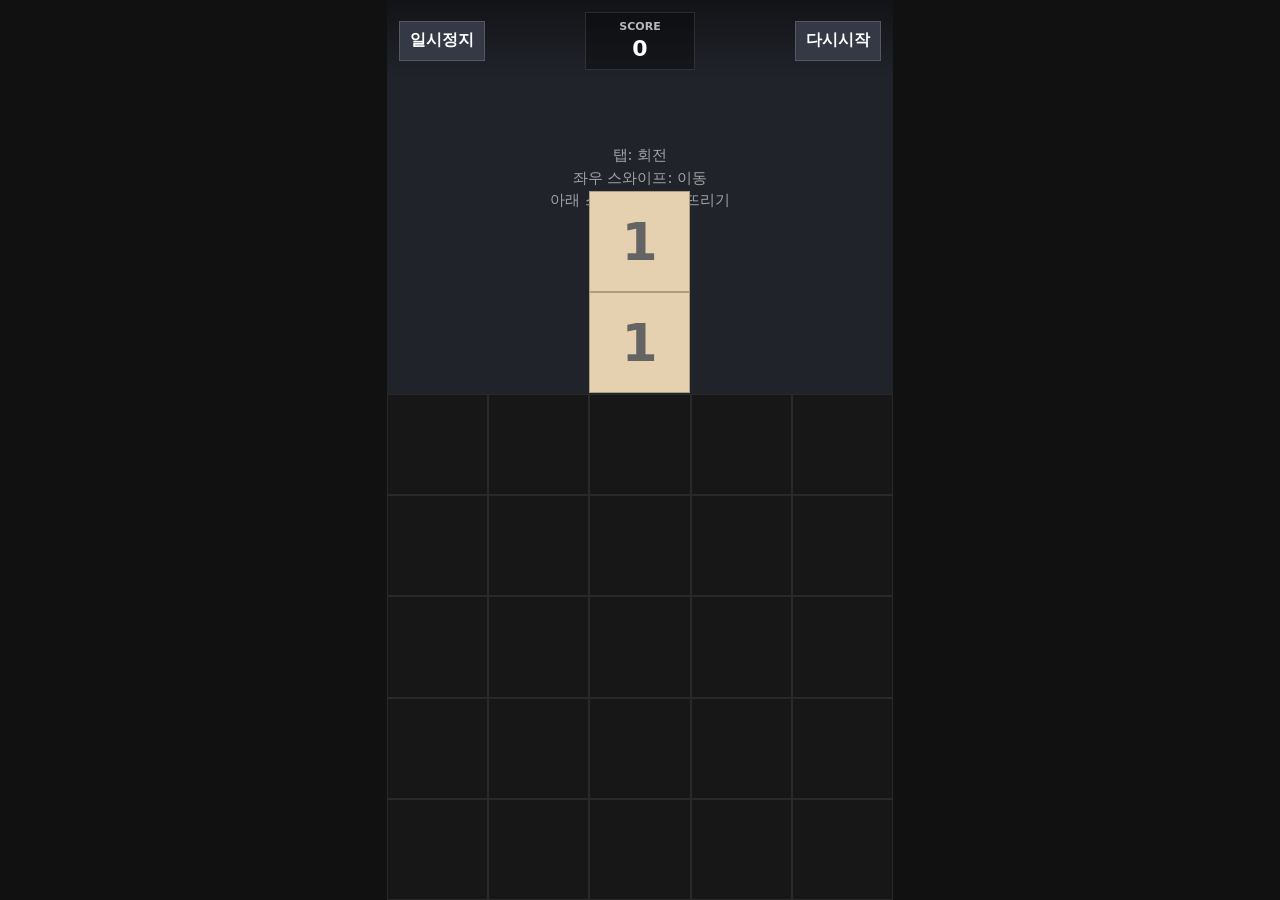
==== index.html @ 792718fa "Fix ending condition" ====
<!DOCTYPE html>
<html lang="ko">
<head>
  <meta charset="UTF-8" />
  <meta name="viewport" content="width=device-width, initial-scale=1.0, maximum-scale=1.0, user-scalable=no" />
  <title>Number Puzzle MVP</title>

  <!-- CSS 파일 연결 -->
  <link rel="stylesheet" href="./style.css" />
</head>

<body>
  <!-- =========================================================
    [HTML 01] 앱 루트
    - 현재는 퍼즐 화면만 존재
    - 이후 title-screen, result-screen, option-screen 추가 가능
  ========================================================= -->
  <div class="app-shell">
    <main id="gameScreen" class="game-screen" aria-label="퍼즐 화면">

      <!-- =====================================================
        [HTML 02] 상단 UI
      ====================================================== -->
      <header class="top-ui">
        <button id="pauseButton" class="ui-button pause-button" type="button">
          일시정지
        </button>

        <div class="score-box" aria-live="polite">
          <span class="score-label">SCORE</span>
          <span id="scoreText">0</span>
        </div>

        <button id="restartButton" class="ui-button restart-button" type="button">
          다시시작
        </button>
      </header>

      <!-- =====================================================
        [HTML 03] 플레이 영역
      ====================================================== -->
      <section id="playArea" class="play-area" aria-label="게임 플레이 영역">
        <p class="control-hint">
          탭: 회전<br />
          좌우 스와이프: 이동<br />
          아래 스와이프: 떨어뜨리기
        </p>

        <!-- 보드: 화면 하단 밀착 -->
        <div id="boardWrap" class="board-wrap">

          <!-- 대기 블록 레이어: 보드 바로 위 -->
          <div id="previewLayer" class="preview-layer"></div>

          <!-- 5x5 배경 그리드 -->
          <div id="boardGrid" class="board-grid" aria-hidden="true"></div>

          <!-- 실제 보드 블록 레이어 -->
          <div id="blockLayer" class="block-layer"></div>
        </div>
      </section>

      <!-- =====================================================
        [HTML 04] 게임 종료 팝업
      ====================================================== -->
      <div id="gameOverModal" class="modal-backdrop" role="dialog" aria-modal="true">
        <div class="modal">
          <h2 class="modal-title">게임 종료</h2>
          <p class="modal-message">결과화면으로 이동하겠습니까?</p>

          <div class="modal-actions">
            <button id="gameOverNoButton" class="modal-button" type="button">
              아니오
            </button>
            <button id="gameOverYesButton" class="modal-button primary" type="button">
              예
            </button>
          </div>
        </div>
      </div>

      <!-- =====================================================
        [HTML 05] 일시 정지 팝업
      ====================================================== -->
      <div id="pauseModal" class="modal-backdrop" role="dialog" aria-modal="true">
        <div class="modal">
          <h2 class="modal-title">일시 정지</h2>
          <p class="modal-message">게임을 계속 진행하시겠습니까?</p>

          <div class="modal-actions">
            <button id="pauseRestartButton" class="modal-button" type="button">
              초기화
            </button>
            <button id="resumeButton" class="modal-button primary" type="button">
              계속하기
            </button>
          </div>
        </div>
      </div>

    </main>
  </div>

  <!-- =========================================================
    [JS 연결 순서]
    1. firebase-adapter.js
      - Firebase Auth / Firestore 연결 예정 영역

    2. game.js
      - 순수 게임 데이터와 게임 규칙

    3. ui.js
      - DOM 렌더링, 입력 처리, 버튼 처리
  ========================================================= -->
  <script src="./firebase-adapter.js"></script>
  <script src="./game.js"></script>
  <script src="./ui.js"></script>
</body>
</html>
---- style.css ----
/* =========================================================
  [CSS 01] 기본 리셋
  - 화면 스크롤 방지
  - 모바일 터치 확대/선택 방지
========================================================= */
* {
  box-sizing: border-box;
  margin: 0;
  padding: 0;
  -webkit-tap-highlight-color: transparent;
  user-select: none;
}

html,
body {
  width: 100%;
  height: 100%;
  overflow: hidden;
  background: #1b1b1b;
  font-family: system-ui, -apple-system, BlinkMacSystemFont, "Segoe UI", sans-serif;
  touch-action: none;
}

.app-shell,
.game-screen,
.play-area,
.board-wrap {
  touch-action: none;
  overscroll-behavior: none;
}

button {
  font: inherit;
  border: none;
  cursor: pointer;
}

/* =========================================================
  [CSS 02] 앱 전체 화면
  - 기준 비율: 9:16
  - 화면이 넓어져도 세로 기준 배치를 유지
  - 가운데 정렬
========================================================= */
.app-shell {
  width: 100vw;
  height: 100vh;
  height: 100dvh;
  overflow: hidden;
  display: flex;
  justify-content: center;
  align-items: center;
  background: #111;
}

.game-screen {
  position: relative;
  width: min(100vw, 56.25vh);
  width: min(100vw, 56.25dvh);
  height: 100vh;
  height: 100dvh;
  overflow: hidden;
  background: #20232a;
  color: #fff;
}

/* =========================================================
  [CSS 03] 상단 UI
  - 왼쪽: 일시 정지
  - 중앙: 현재 스코어
  - 오른쪽: 다시 시작
  - 화면 비율이 달라져도 겹치지 않도록 grid 사용
========================================================= */
.top-ui {
  position: absolute;
  z-index: 30;
  top: 0;
  left: 0;
  width: 100%;
  min-height: 64px;
  padding: max(12px, env(safe-area-inset-top)) 12px 8px;
  display: grid;
  grid-template-columns: 1fr auto 1fr;
  align-items: center;
  gap: 8px;
  background: linear-gradient(to bottom, rgba(0,0,0,0.45), rgba(0,0,0,0));
  pointer-events: none;
}

.ui-button {
  min-width: 48px;
  min-height: 40px;
  padding: 8px 10px;
  background: #353945;
  color: #fff;
  border: 1px solid rgba(255,255,255,0.16);
  border-radius: 0;
  font-size: clamp(13px, 3.2vw, 16px);
  font-weight: 700;
  pointer-events: auto;
}

.pause-button {
  justify-self: start;
}

.restart-button {
  justify-self: end;
}

.score-box {
  justify-self: center;
  text-align: center;
  min-width: 110px;
  padding: 8px 12px;
  background: rgba(0,0,0,0.32);
  border: 1px solid rgba(255,255,255,0.12);
  font-size: clamp(16px, 4vw, 22px);
  font-weight: 800;
  line-height: 1.15;
  white-space: nowrap;
}

.score-label {
  display: block;
  font-size: 11px;
  opacity: 0.7;
  font-weight: 600;
  margin-bottom: 2px;
}

/* =========================================================
  [CSS 04] 플레이 영역
  - 보드는 화면 하단에 밀착
  - 마지막 줄과 화면 하단 사이 여백 없음
  - 대기 블록은 보드 바로 위에 위치
========================================================= */
.play-area {
  position: absolute;
  inset: 0;
  overflow: hidden;
}

.board-wrap {
  position: absolute;
  left: 0;
  bottom: 0;
  width: 100%;
  aspect-ratio: 1 / 1;
  background: #090909;
  overflow: visible;
}

.board-grid {
  position: absolute;
  inset: 0;
  display: grid;
  grid-template-columns: repeat(5, 1fr);
  grid-template-rows: repeat(5, 1fr);
  gap: 0;
  background: #000;
}

.grid-cell {
  border: 1px solid rgba(255,255,255,0.08);
  background: #171717;
}

.block-layer {
  position: absolute;
  inset: 0;
  pointer-events: none;
}

.preview-layer {
  position: absolute;
  left: 0;
  bottom: 100%;
  width: 100%;
  height: 40%;
  pointer-events: none;
  overflow: visible;
}

/* =========================================================
  [CSS 05] 숫자 블록
  - 정사각형 유지
  - 모서리 둥글게 하지 않음
  - 서로 밀착
  - 색상은 JS에서 숫자별로 주입
========================================================= */
.number-block {
  position: absolute;
  width: 20%;
  aspect-ratio: 1 / 1;
  display: flex;
  align-items: center;
  justify-content: center;
  border-radius: 0;
  font-size: clamp(22px, 10vw, 52px);
  font-weight: 900;
  line-height: 1;
  border: 1px solid rgba(0,0,0,0.25);
  transform: translate3d(0, 0, 0);
  transition:
    left 0.12s linear,
    top 0.12s linear,
    transform 0.12s linear,
    opacity 0.12s linear;
  will-change: left, top, transform, opacity;
}

.number-block.preview {
  z-index: 20;
}

.number-block.board {
  z-index: 10;
}

.number-block.merging {
  z-index: 25;
  transform: scale(0.82);
  opacity: 0.85;
}

.number-block.pop {
  animation: pop 0.14s ease-out;
}

@keyframes pop {
  0% {
    transform: scale(0.72);
  }

  100% {
    transform: scale(1);
  }
}

/* =========================================================
  [CSS 06] 안내 텍스트
  - 테스트 조작 안내
  - 실제 출시 시 제거 가능
========================================================= */
.control-hint {
  position: absolute;
  z-index: 5;
  top: 16%;
  left: 50%;
  transform: translateX(-50%);
  width: 86%;
  text-align: center;
  color: rgba(255,255,255,0.58);
  font-size: clamp(12px, 3vw, 15px);
  line-height: 1.5;
  pointer-events: none;
}

/* =========================================================
  [CSS 07] 팝업
  - 게임 종료 / 일시 정지용
========================================================= */
.modal-backdrop {
  position: absolute;
  z-index: 100;
  inset: 0;
  display: none;
  align-items: center;
  justify-content: center;
  background: rgba(0,0,0,0.62);
  padding: 24px;
}

.modal-backdrop.active {
  display: flex;
}

.modal {
  width: min(92%, 360px);
  background: #272b35;
  color: #fff;
  border: 1px solid rgba(255,255,255,0.16);
  padding: 22px;
  text-align: center;
  border-radius: 0;
}

.modal-title {
  font-size: 20px;
  font-weight: 900;
  margin-bottom: 12px;
}

.modal-message {
  font-size: 15px;
  line-height: 1.5;
  opacity: 0.88;
  margin-bottom: 18px;
}

.modal-actions {
  display: flex;
  gap: 8px;
  justify-content: center;
}

.modal-button {
  flex: 1;
  min-height: 44px;
  background: #3a4050;
  color: #fff;
  border: 1px solid rgba(255,255,255,0.16);
  border-radius: 0;
  font-weight: 800;
}

.modal-button.primary {
  background: #f0b13e;
  color: #1b1b1b;
}
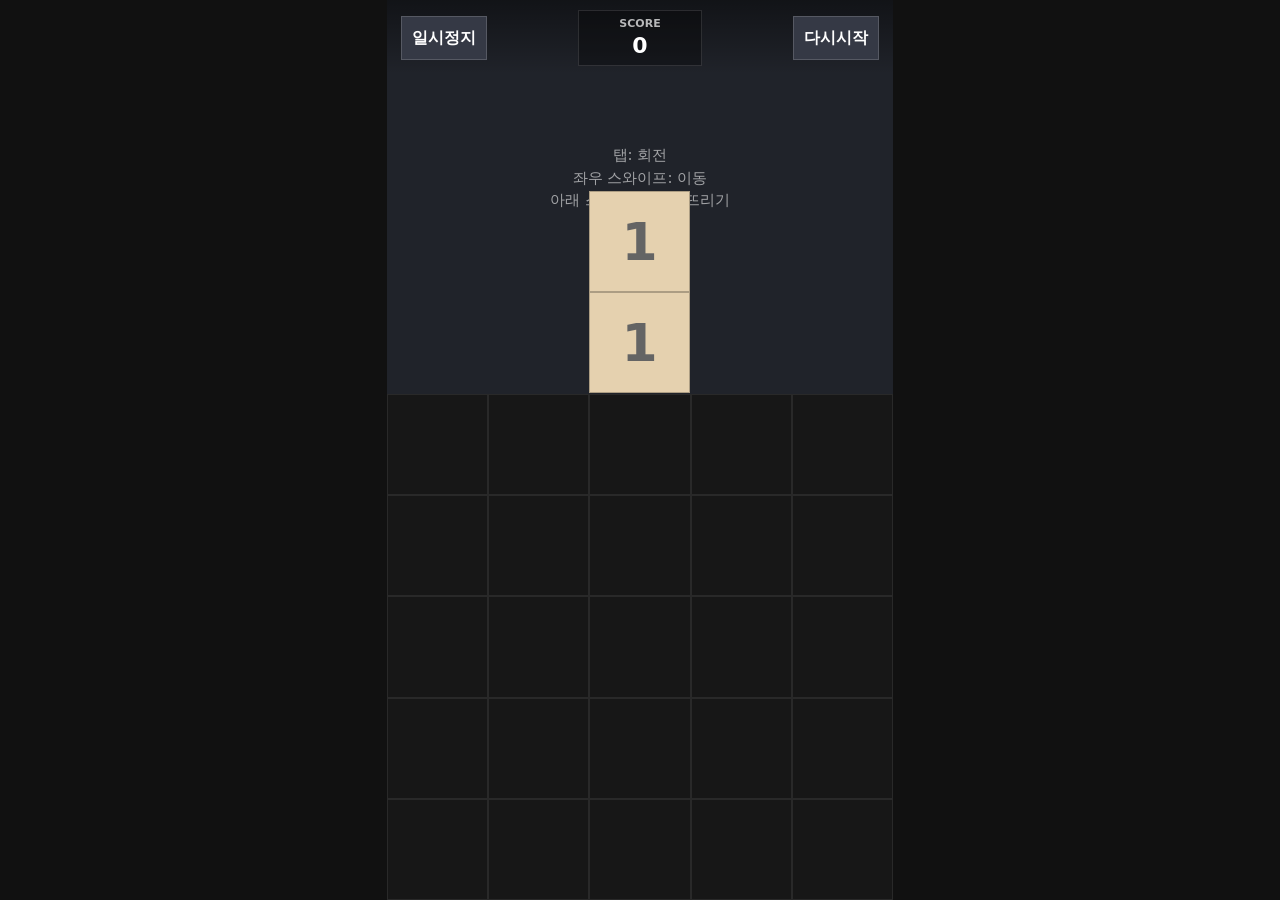
==== commit 0e27a042: "fix ending condition" ====
--- a/index.html
+++ b/index.html
@@ -2,7 +2,7 @@
 <html lang="ko">
 <head>
   <meta charset="UTF-8" />
-  <meta name="viewport" content="width=device-width, initial-scale=1.0, maximum-scale=1.0, user-scalable=no" />
+  <meta name="viewport" content="width=device-width, initial-scale=1.0, maximum-scale=1.0, user-scalable=no, viewport-fit=cover" />
   <title>Number Puzzle MVP</title>
 
   <!-- CSS 파일 연결 -->
--- a/style.css
+++ b/style.css
@@ -8,23 +8,32 @@
   margin: 0;
   padding: 0;
   -webkit-tap-highlight-color: transparent;
+  -webkit-touch-callout: none;
+  -webkit-user-drag: none;
   user-select: none;
+  touch-action: none;
 }
 
 html,
 body {
   width: 100%;
   height: 100%;
+  min-height: 100%;
+  position: fixed;
+  inset: 0;
   overflow: hidden;
   background: #1b1b1b;
   font-family: system-ui, -apple-system, BlinkMacSystemFont, "Segoe UI", sans-serif;
   touch-action: none;
+  overscroll-behavior: none;
 }
 
 .app-shell,
 .game-screen,
 .play-area,
-.board-wrap {
+.board-wrap,
+.top-ui,
+.modal-backdrop {
   touch-action: none;
   overscroll-behavior: none;
 }
@@ -45,6 +54,8 @@
   width: 100vw;
   height: 100vh;
   height: 100dvh;
+  position: fixed;
+  inset: 0;
   overflow: hidden;
   display: flex;
   justify-content: center;
@@ -76,26 +87,31 @@
   top: 0;
   left: 0;
   width: 100%;
-  min-height: 64px;
-  padding: max(12px, env(safe-area-inset-top)) 12px 8px;
+  min-height: clamp(56px, 8dvh, 76px);
+  padding: max(10px, env(safe-area-inset-top)) clamp(8px, 1.8dvh, 14px) 8px;
   display: grid;
-  grid-template-columns: 1fr auto 1fr;
+  grid-template-columns: minmax(48px, 1fr) minmax(88px, auto) minmax(48px, 1fr);
   align-items: center;
-  gap: 8px;
+  gap: clamp(6px, 1.2dvh, 10px);
   background: linear-gradient(to bottom, rgba(0,0,0,0.45), rgba(0,0,0,0));
   pointer-events: none;
 }
 
 .ui-button {
   min-width: 48px;
-  min-height: 40px;
-  padding: 8px 10px;
+  max-width: 100%;
+  min-height: clamp(36px, 5.4dvh, 44px);
+  padding: 7px clamp(8px, 1.6dvh, 10px);
   background: #353945;
   color: #fff;
   border: 1px solid rgba(255,255,255,0.16);
   border-radius: 0;
-  font-size: clamp(13px, 3.2vw, 16px);
+  font-size: clamp(12px, 1.9dvh, 16px);
   font-weight: 700;
+  line-height: 1.15;
+  white-space: nowrap;
+  overflow: hidden;
+  text-overflow: ellipsis;
   pointer-events: auto;
 }
 
@@ -110,19 +126,22 @@
 .score-box {
   justify-self: center;
   text-align: center;
-  min-width: 110px;
-  padding: 8px 12px;
+  width: clamp(96px, 17dvh, 124px);
+  max-width: 100%;
+  padding: 7px clamp(8px, 1.8dvh, 12px);
   background: rgba(0,0,0,0.32);
   border: 1px solid rgba(255,255,255,0.12);
-  font-size: clamp(16px, 4vw, 22px);
+  font-size: clamp(16px, 2.7dvh, 22px);
   font-weight: 800;
   line-height: 1.15;
   white-space: nowrap;
+  overflow: hidden;
+  text-overflow: ellipsis;
 }
 
 .score-label {
   display: block;
-  font-size: 11px;
+  font-size: clamp(10px, 1.5dvh, 11px);
   opacity: 0.7;
   font-weight: 600;
   margin-bottom: 2px;
@@ -196,7 +215,7 @@
   align-items: center;
   justify-content: center;
   border-radius: 0;
-  font-size: clamp(22px, 10vw, 52px);
+  font-size: clamp(22px, 7.2dvh, 52px);
   font-weight: 900;
   line-height: 1;
   border: 1px solid rgba(0,0,0,0.25);
@@ -251,7 +270,7 @@
   width: 86%;
   text-align: center;
   color: rgba(255,255,255,0.58);
-  font-size: clamp(12px, 3vw, 15px);
+  font-size: clamp(12px, 1.9dvh, 15px);
   line-height: 1.5;
   pointer-events: none;
 }
@@ -268,7 +287,7 @@
   align-items: center;
   justify-content: center;
   background: rgba(0,0,0,0.62);
-  padding: 24px;
+  padding: clamp(16px, 4dvh, 24px);
 }
 
 .modal-backdrop.active {
@@ -276,23 +295,25 @@
 }
 
 .modal {
-  width: min(92%, 360px);
+  width: min(92%, 54dvh, 360px);
+  max-height: calc(100dvh - 32px);
+  overflow: hidden;
   background: #272b35;
   color: #fff;
   border: 1px solid rgba(255,255,255,0.16);
-  padding: 22px;
+  padding: clamp(18px, 3.2dvh, 22px);
   text-align: center;
   border-radius: 0;
 }
 
 .modal-title {
-  font-size: 20px;
+  font-size: clamp(18px, 2.8dvh, 20px);
   font-weight: 900;
   margin-bottom: 12px;
 }
 
 .modal-message {
-  font-size: 15px;
+  font-size: clamp(13px, 2dvh, 15px);
   line-height: 1.5;
   opacity: 0.88;
   margin-bottom: 18px;
@@ -306,12 +327,17 @@
 
 .modal-button {
   flex: 1;
-  min-height: 44px;
+  min-width: 0;
+  min-height: clamp(40px, 5.8dvh, 44px);
   background: #3a4050;
   color: #fff;
   border: 1px solid rgba(255,255,255,0.16);
   border-radius: 0;
   font-weight: 800;
+  font-size: clamp(13px, 2dvh, 15px);
+  white-space: nowrap;
+  overflow: hidden;
+  text-overflow: ellipsis;
 }
 
 .modal-button.primary {
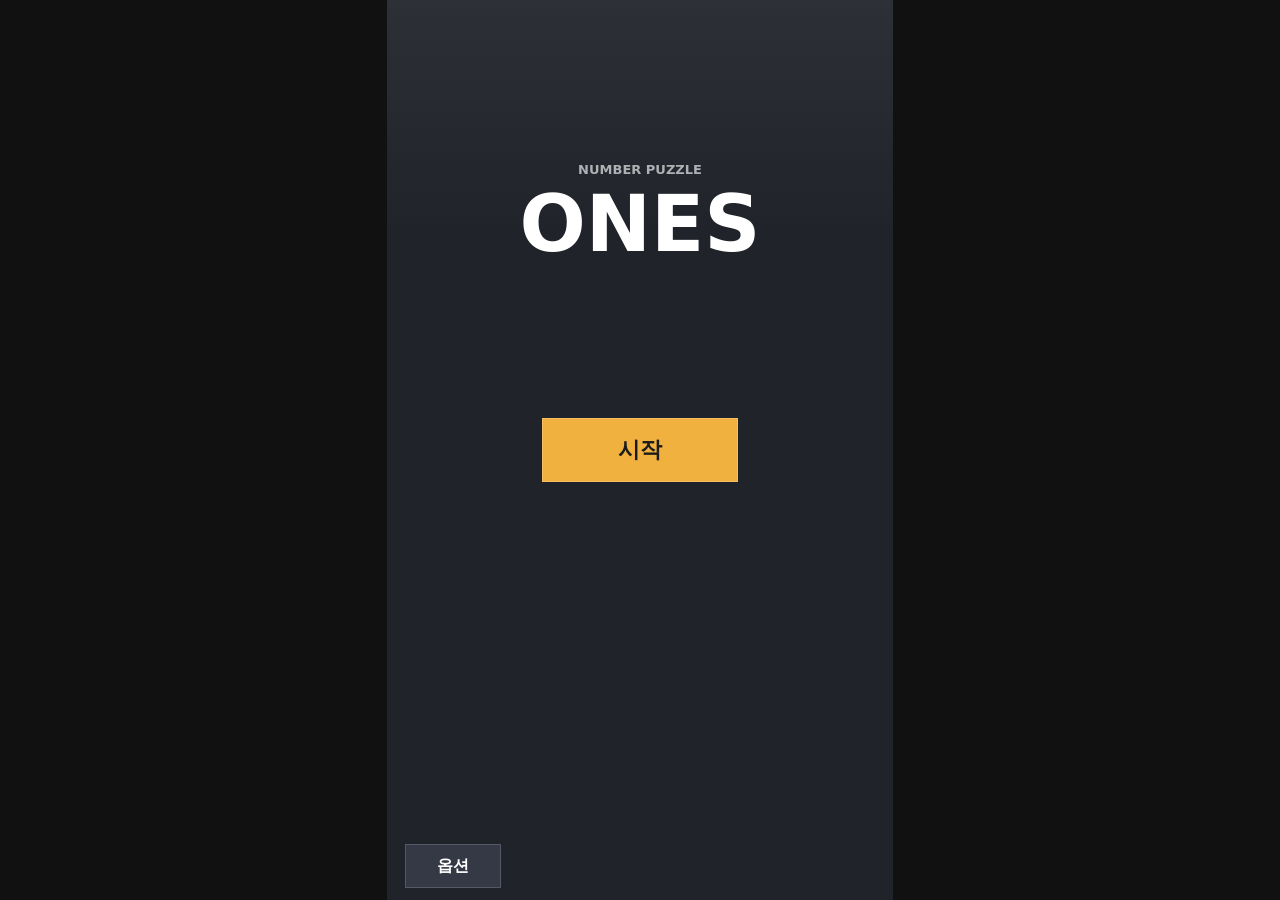
==== commit 36490857: "Change storage to local storage and add UI" ====
--- a/index.html
+++ b/index.html
@@ -16,6 +16,34 @@
     - 이후 title-screen, result-screen, option-screen 추가 가능
   ========================================================= -->
   <div class="app-shell">
+    <section id="titleScreen" class="title-screen active" aria-label="타이틀 화면">
+      <div class="title-logo">
+        <span class="title-kicker">NUMBER PUZZLE</span>
+        <h1 class="title-heading">ONES</h1>
+      </div>
+
+      <button id="startButton" class="title-start-button" type="button">
+        시작
+      </button>
+
+      <button id="optionButton" class="ui-button title-option-button" type="button">
+        옵션
+      </button>
+
+      <div id="optionModal" class="modal-backdrop" role="dialog" aria-modal="true">
+        <div class="modal">
+          <h2 class="modal-title">옵션</h2>
+          <p class="modal-message">아직 조정할 옵션이 없습니다.</p>
+
+          <div class="modal-actions">
+            <button id="optionCloseButton" class="modal-button primary" type="button">
+              닫기
+            </button>
+          </div>
+        </div>
+      </div>
+    </section>
+
     <main id="gameScreen" class="game-screen" aria-label="퍼즐 화면">
 
       <!-- =====================================================
@@ -99,12 +127,47 @@
       </div>
 
     </main>
+
+    <section id="resultScreen" class="result-screen" aria-label="결과 화면">
+      <button id="latestScoreButton" class="latest-score-button" type="button">
+        <span class="result-label">LATEST SCORE</span>
+        <span id="latestScoreText" class="latest-score-text">0</span>
+      </button>
+
+      <section class="score-chart-panel" aria-label="최근 5회 플레이 스코어 비교 그래프">
+        <div id="scoreChart" class="score-chart"></div>
+      </section>
+
+      <button id="resultRestartButton" class="ui-button result-restart-button" type="button">
+        다시 시작하기
+      </button>
+
+      <button id="resultTitleButton" class="ui-button result-title-button" type="button">
+        타이틀로 가기
+      </button>
+
+      <div id="restartConfirmModal" class="modal-backdrop" role="dialog" aria-modal="true">
+        <div class="modal">
+          <h2 class="modal-title">다시 시작</h2>
+          <p class="modal-message">다시 시작하시겠습니까?</p>
+
+          <div class="modal-actions">
+            <button id="restartConfirmNoButton" class="modal-button" type="button">
+              아니오
+            </button>
+            <button id="restartConfirmYesButton" class="modal-button primary" type="button">
+              예
+            </button>
+          </div>
+        </div>
+      </div>
+    </section>
   </div>
 
   <!-- =========================================================
     [JS 연결 순서]
-    1. firebase-adapter.js
-      - Firebase Auth / Firestore 연결 예정 영역
+    1. local-storage-adapter.js
+      - localStorage 점수 저장 영역
 
     2. game.js
       - 순수 게임 데이터와 게임 규칙
@@ -112,7 +175,7 @@
     3. ui.js
       - DOM 렌더링, 입력 처리, 버튼 처리
   ========================================================= -->
-  <script src="./firebase-adapter.js"></script>
+  <script src="./local-storage-adapter.js"></script>
   <script src="./game.js"></script>
   <script src="./ui.js"></script>
 </body>
--- a/style.css
+++ b/style.css
@@ -29,7 +29,9 @@
 }
 
 .app-shell,
+.title-screen,
 .game-screen,
+.result-screen,
 .play-area,
 .board-wrap,
 .top-ui,
@@ -63,7 +65,9 @@
   background: #111;
 }
 
-.game-screen {
+.title-screen,
+.game-screen,
+.result-screen {
   position: relative;
   width: min(100vw, 56.25vh);
   width: min(100vw, 56.25dvh);
@@ -72,6 +76,77 @@
   overflow: hidden;
   background: #20232a;
   color: #fff;
+}
+
+.title-screen:not(.active),
+.game-screen:not(.active),
+.result-screen:not(.active) {
+  display: none;
+}
+
+.title-screen.active,
+.game-screen.active,
+.result-screen.active {
+  display: block;
+}
+
+/* =========================================================
+  [CSS 02-1] 타이틀 화면
+========================================================= */
+.title-screen {
+  background:
+    linear-gradient(to bottom, rgba(255,255,255,0.06), rgba(255,255,255,0) 26%),
+    #20232a;
+}
+
+.title-logo {
+  position: absolute;
+  top: 18%;
+  left: 50%;
+  transform: translateX(-50%);
+  width: 86%;
+  text-align: center;
+  pointer-events: none;
+}
+
+.title-kicker {
+  display: block;
+  margin-bottom: 8px;
+  color: rgba(255,255,255,0.64);
+  font-size: clamp(11px, 1.7dvh, 13px);
+  font-weight: 800;
+  letter-spacing: 0;
+}
+
+.title-heading {
+  color: #fff;
+  font-size: clamp(48px, 10dvh, 78px);
+  font-weight: 900;
+  line-height: 1;
+}
+
+.title-start-button {
+  position: absolute;
+  z-index: 20;
+  left: 50%;
+  top: 50%;
+  transform: translate(-50%, -50%);
+  width: clamp(148px, 28dvh, 196px);
+  min-height: clamp(52px, 7.6dvh, 64px);
+  background: #f0b13e;
+  color: #1b1b1b;
+  border: 1px solid rgba(255,255,255,0.18);
+  border-radius: 0;
+  font-size: clamp(18px, 2.8dvh, 22px);
+  font-weight: 900;
+}
+
+.title-option-button {
+  position: absolute;
+  z-index: 20;
+  left: clamp(12px, 2.4dvh, 18px);
+  bottom: max(12px, env(safe-area-inset-bottom));
+  width: clamp(78px, 13dvh, 96px);
 }
 
 /* =========================================================
@@ -344,3 +419,141 @@
   background: #f0b13e;
   color: #1b1b1b;
 }
+
+/* =========================================================
+  [CSS 08] Result screen
+========================================================= */
+.result-screen {
+  background:
+    linear-gradient(to bottom, rgba(255,255,255,0.06), rgba(255,255,255,0) 26%),
+    #20232a;
+}
+
+.latest-score-button {
+  position: absolute;
+  z-index: 20;
+  top: max(18px, env(safe-area-inset-top));
+  left: 50%;
+  transform: translateX(-50%);
+  width: min(82%, 42dvh);
+  min-height: clamp(82px, 13dvh, 112px);
+  padding: clamp(12px, 2dvh, 16px);
+  background: rgba(0,0,0,0.32);
+  color: #fff;
+  border: 1px solid rgba(255,255,255,0.14);
+  border-radius: 0;
+  text-align: center;
+}
+
+.result-label {
+  display: block;
+  margin-bottom: 6px;
+  color: rgba(255,255,255,0.68);
+  font-size: clamp(11px, 1.7dvh, 13px);
+  font-weight: 800;
+  letter-spacing: 0;
+}
+
+.latest-score-text {
+  display: block;
+  font-size: clamp(34px, 7dvh, 56px);
+  font-weight: 900;
+  line-height: 1;
+  color: #f0b13e;
+  white-space: nowrap;
+  overflow: hidden;
+  text-overflow: ellipsis;
+}
+
+.score-chart-panel {
+  position: absolute;
+  z-index: 10;
+  left: 50%;
+  top: 50%;
+  transform: translate(-50%, -50%);
+  width: min(88%, 46dvh);
+  height: clamp(190px, 32dvh, 250px);
+  padding: clamp(14px, 2.4dvh, 18px);
+  background: rgba(0,0,0,0.24);
+  border: 1px solid rgba(255,255,255,0.12);
+}
+
+.score-chart {
+  width: 100%;
+  height: 100%;
+  display: grid;
+  grid-template-columns: repeat(5, minmax(0, 1fr));
+  align-items: end;
+  gap: clamp(8px, 1.7dvh, 12px);
+}
+
+.score-bar-wrap {
+  height: 100%;
+  min-width: 0;
+  display: flex;
+  flex-direction: column;
+  justify-content: flex-end;
+  align-items: center;
+  gap: 7px;
+}
+
+.score-bar-value {
+  min-height: 16px;
+  color: rgba(255,255,255,0.84);
+  font-size: clamp(10px, 1.55dvh, 12px);
+  font-weight: 800;
+  line-height: 1;
+  max-width: 100%;
+  white-space: nowrap;
+  overflow: hidden;
+  text-overflow: ellipsis;
+}
+
+.score-bar-track {
+  position: relative;
+  width: 100%;
+  flex: 1;
+  background: rgba(255,255,255,0.08);
+  border: 1px solid rgba(255,255,255,0.08);
+}
+
+.score-bar {
+  position: absolute;
+  left: 0;
+  right: 0;
+  bottom: 0;
+  min-height: 2px;
+  background: #f0b13e;
+}
+
+.score-bar-label {
+  color: rgba(255,255,255,0.58);
+  font-size: clamp(10px, 1.45dvh, 11px);
+  font-weight: 700;
+  line-height: 1;
+}
+
+.empty-chart-message {
+  grid-column: 1 / -1;
+  align-self: center;
+  justify-self: center;
+  color: rgba(255,255,255,0.62);
+  font-size: clamp(13px, 2dvh, 15px);
+  font-weight: 700;
+}
+
+.result-restart-button,
+.result-title-button {
+  position: absolute;
+  z-index: 20;
+  bottom: max(12px, env(safe-area-inset-bottom));
+  width: clamp(112px, 18dvh, 140px);
+}
+
+.result-restart-button {
+  left: clamp(12px, 2.4dvh, 18px);
+}
+
+.result-title-button {
+  right: clamp(12px, 2.4dvh, 18px);
+}
